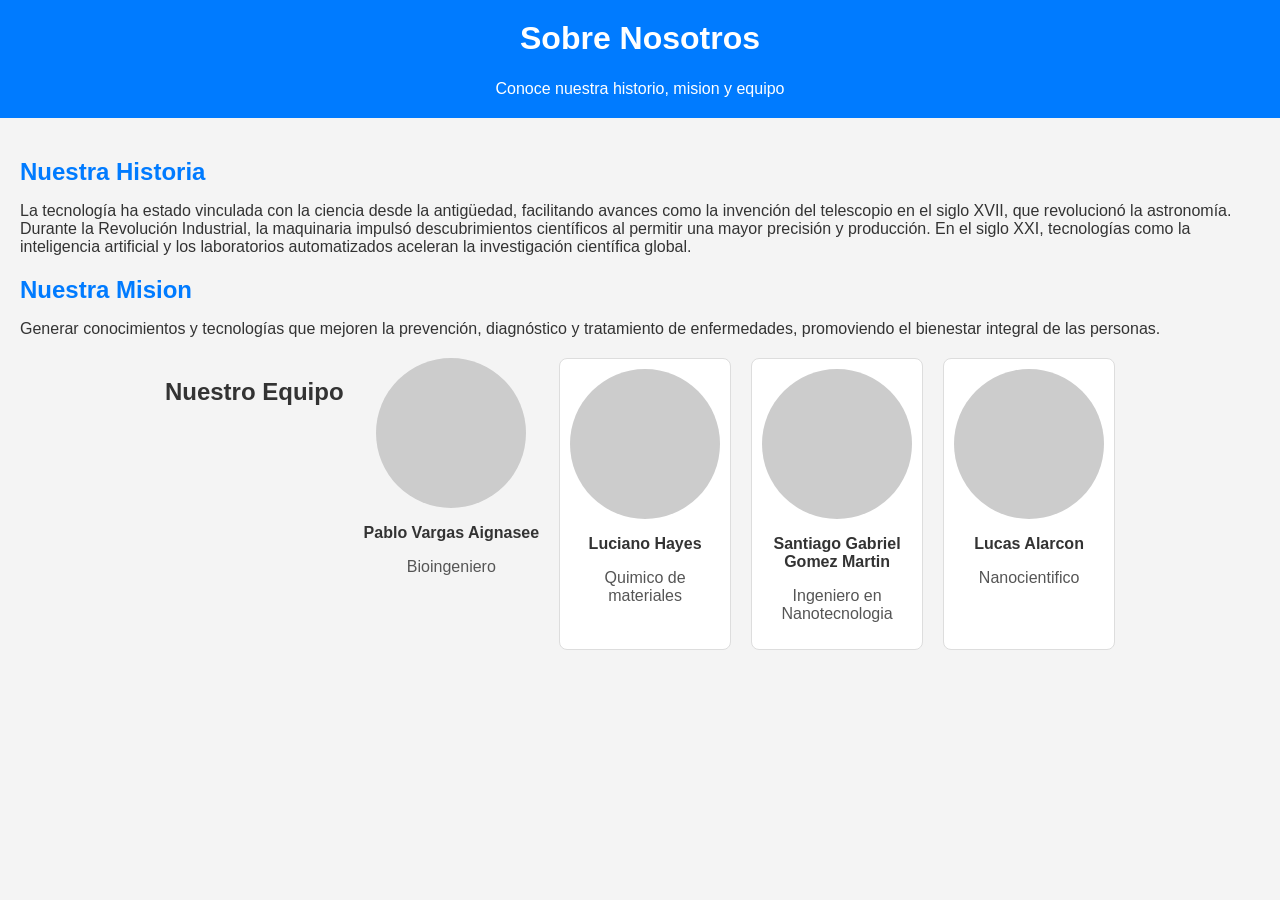
==== sobrenosotros.html @ c06e5329 "agrego la pagina sobreNosotros y unifico el css" ====
<!DOCTYPE html>
<html lang="en">
<head>
    <meta charset="UTF-8">
    <meta name="viewport" content="width=device-width, initial-scale=1.0">
    <title>sobre nosotros</title>
    <link rel="stylesheet" href="styles.css">
</head>
<body>
    <header class="header">    
    <h1>
            Sobre Nosotros
    </h1>
    <p> <br>Conoce nuestra historio, mision y equipo </br></p>
    </header>

    <main>
        <section class="historia">
            <h2>Nuestra Historia</h2>
            <p>La tecnología ha estado vinculada con la ciencia desde la antigüedad, facilitando avances como la invención del telescopio en el siglo XVII, que revolucionó la astronomía. Durante la Revolución Industrial, la maquinaria impulsó descubrimientos científicos al permitir una mayor precisión y producción. En el siglo XXI, tecnologías como la inteligencia artificial y los laboratorios automatizados aceleran la investigación científica global.</p>
        </section>
        <section class="mision">
            <h2>Nuestra Mision</h2>
            <p>Generar conocimientos y tecnologías que mejoren la prevención, diagnóstico y tratamiento de enfermedades, promoviendo el bienestar integral de las personas.</p>
        </section>
        <section class="equipo">
            <h2>Nuestro Equipo</h2>
            <article class="miembros">
                <figure class="foto"></figure>
                <p class="nombre">Pablo Vargas Aignasee</p>
                <p class="puesto">Bioingeniero</p>
            </article>
            <article class="miembro">
                <figure class="foto"></figure>
                <p class="nombre">Luciano Hayes</p>
                <p class="puesto">Quimico de materiales</p> 
            </article>
            <article class="miembro">
                <figure class="foto"></figure>
                <p class="nombre">Santiago Gabriel Gomez Martin</p>
                <p class="puesto">Ingeniero en Nanotecnologia</p>
                
            </article>
            <article class="miembro">
                <figure class="foto"><img src="imagenes/" alt=""></figure>
                <p class="nombre">Lucas Alarcon</p>
                <p class="puesto">Nanocientifico</p>
            </article>
        </section>
    </main>
</body>
</html>
---- styles.css ----
/* General Styles */
body {
    font-family: Arial, sans-serif;
    margin: 0;
    padding: 0;
    color: #333;
    background-color: #f4f4f4;
}

/* Header */
.header {
    background-color: #007bff;
    color: white;
    text-align: center;
    padding: 20px 10px;
}

.header h1 {
    margin: 0;
    font-size: 2em;
}

.header p {
    margin: 5px 0 0;
}

/* Secciones principales */
main {
    padding: 20px;
}

.historia, .mision {
    margin-bottom: 20px;
}

.historia h2, .mision h2 {
    color: #007bff;
    font-size: 1.5em;
    margin-bottom: 10px;
}

/* Equipo */
.equipo {
    text-align: center;
    display: flex;
    justify-content: center;
    gap: 20px;
    flex-wrap: wrap;
}

.miembro {
    text-align: center;
    background-color: white;
    border: 1px solid #ddd;
    padding: 10px;
    border-radius: 8px;
    width: 150px;
}

.foto {
    background-color: #ccc;
    width: 150px;
    height: 150px;
    border-radius: 50%;
    margin: 0 auto 10px;
}

.nombre {
    font-weight: bold;
}

.puesto {
    color: #555;
}

/* Footer */
.footer {
    text-align: center;
    background-color: #333;
    color: white;
    padding: 10px 0;
    font-size: 0.9em;
    margin-top: 20px;
}
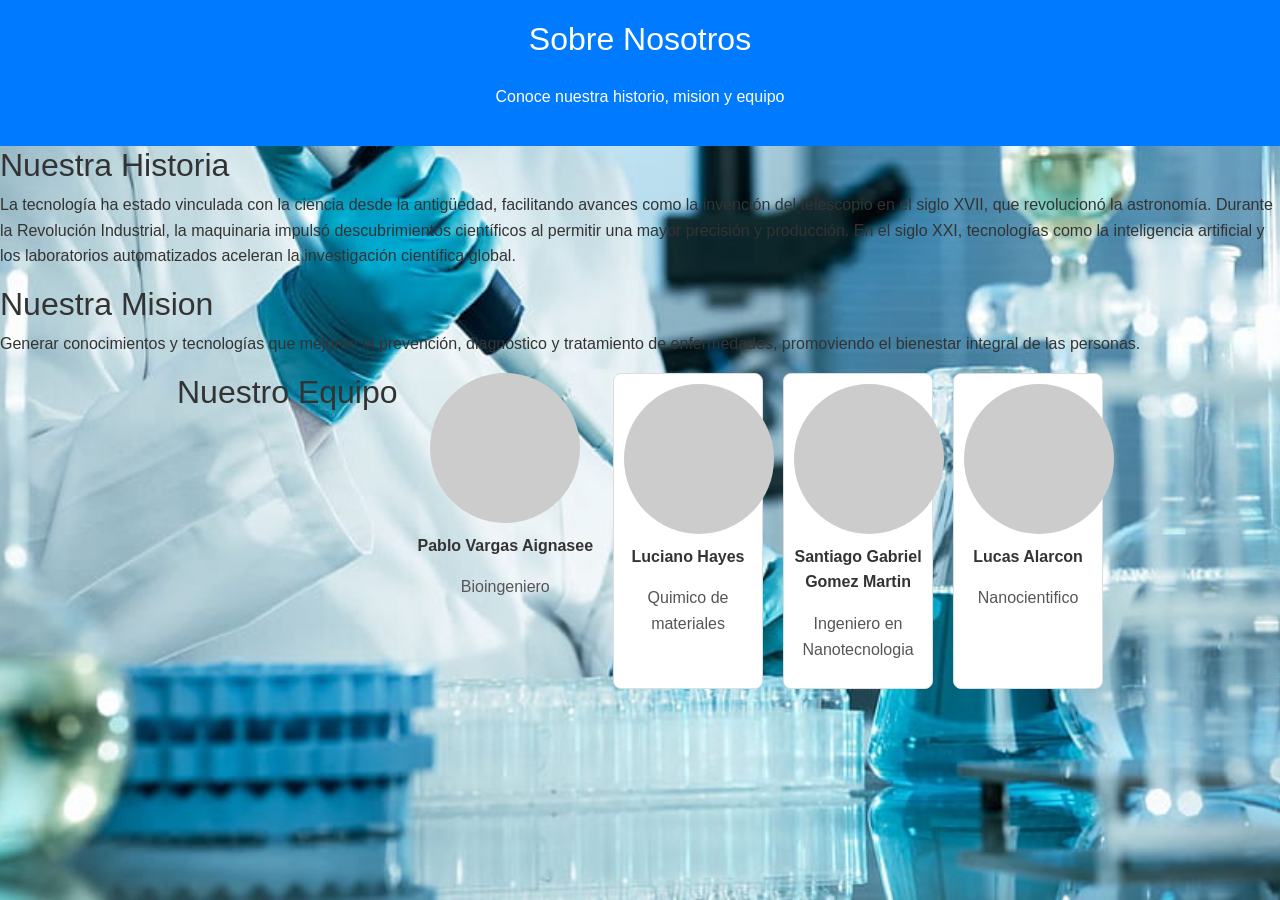
==== commit c8fd21f5: "se agrego imagen de fondo" ====
--- a/sobrenosotros.html
+++ b/sobrenosotros.html
@@ -1,10 +1,12 @@
 <!DOCTYPE html>
 <html lang="en">
 <head>
+    <link href="https://cdn.jsdelivr.net/npm/bootstrap@5.3.3/dist/css/bootstrap.min.css" rel="stylesheet" integrity="sha384-QWTKZyjpPEjISv5WaRU9OFeRpok6YctnYmDr5pNlyT2bRjXh0JMhjY6hW+ALEwIH" crossorigin="anonymous">
+
     <meta charset="UTF-8">
     <meta name="viewport" content="width=device-width, initial-scale=1.0">
     <title>sobre nosotros</title>
-    <link rel="stylesheet" href="styles.css">
+    <link rel="stylesheet" href="/estilos.css">
 </head>
 <body>
     <header class="header">    
@@ -48,5 +50,7 @@
             </article>
         </section>
     </main>
+<script src="https://cdn.jsdelivr.net/npm/bootstrap@5.3.3/dist/js/bootstrap.bundle.min.js" integrity="sha384-YvpcrYf0tY3lHB60NNkmXc5s9fDVZLESaAA55NDzOxhy9GkcIdslK1eN7N6jIeHz" crossorigin="anonymous"></script>
+
 </body>
 </html>
--- a/estilos.css
+++ b/estilos.css
@@ -0,0 +1,111 @@
+* {
+    margin: 0;
+    padding: 0;
+    box-sizing: border-box;
+}
+.navbar{
+background-color: #007bff;
+
+}
+body {
+    font-family: Arial, sans-serif;
+    line-height: 1.6;
+    background-image: url('/img/fondo.jpg');
+    background-size: cover;
+    background-repeat: no-repeat; 
+    background-attachment: fixed;
+    background-position: center; 
+    color: #333;
+}
+
+
+.header {
+    background-color: #007bff;
+    color: white;
+    text-align: center;
+    padding: 20px 10px;
+}
+
+.header h1 {
+    margin: 0;
+    font-size: 2em;
+}
+#carouselExample {
+    width: 100%;
+    margin: 0;
+}
+
+.carousel-item img {
+    width: 100%;
+    height: 400px;
+    object-fit: cover;
+}
+
+
+.biotech-footer {
+    background-color: #1100ff;
+    color: #ffffff;
+    padding: 40px 20px;
+    font-family: Arial, sans-serif;
+}
+
+.footer-container {
+    display: flex;
+    flex-wrap: wrap;
+    justify-content: space-between;
+    gap: 20px;
+}
+
+.footer-about h3 {
+    color: #00bcd4;
+}
+
+.footer-links ul li a:hover {
+    color: #00bcd4;
+}
+
+.footer-contact a:hover {
+    text-decoration: underline;
+}
+
+.footer-bottom {
+    text-align: center;
+    margin-top: 20px;
+    border-top: 1px solid #ffffff;
+    padding-top: 10px;
+    font-size: 14px;
+}
+
+
+.equipo {
+    text-align: center;
+    display: flex;
+    justify-content: center;
+    gap: 20px;
+    flex-wrap: wrap;
+}
+
+.miembro {
+    text-align: center;
+    background-color: white;
+    border: 1px solid #ddd;
+    padding: 10px;
+    border-radius: 8px;
+    width: 150px;
+}
+
+.foto {
+    background-color: #ccc;
+    width: 150px;
+    height: 150px;
+    border-radius: 50%;
+    margin: 0 auto 10px;
+}
+
+.nombre {
+    font-weight: bold;
+}
+
+.puesto {
+    color: #555;
+} 
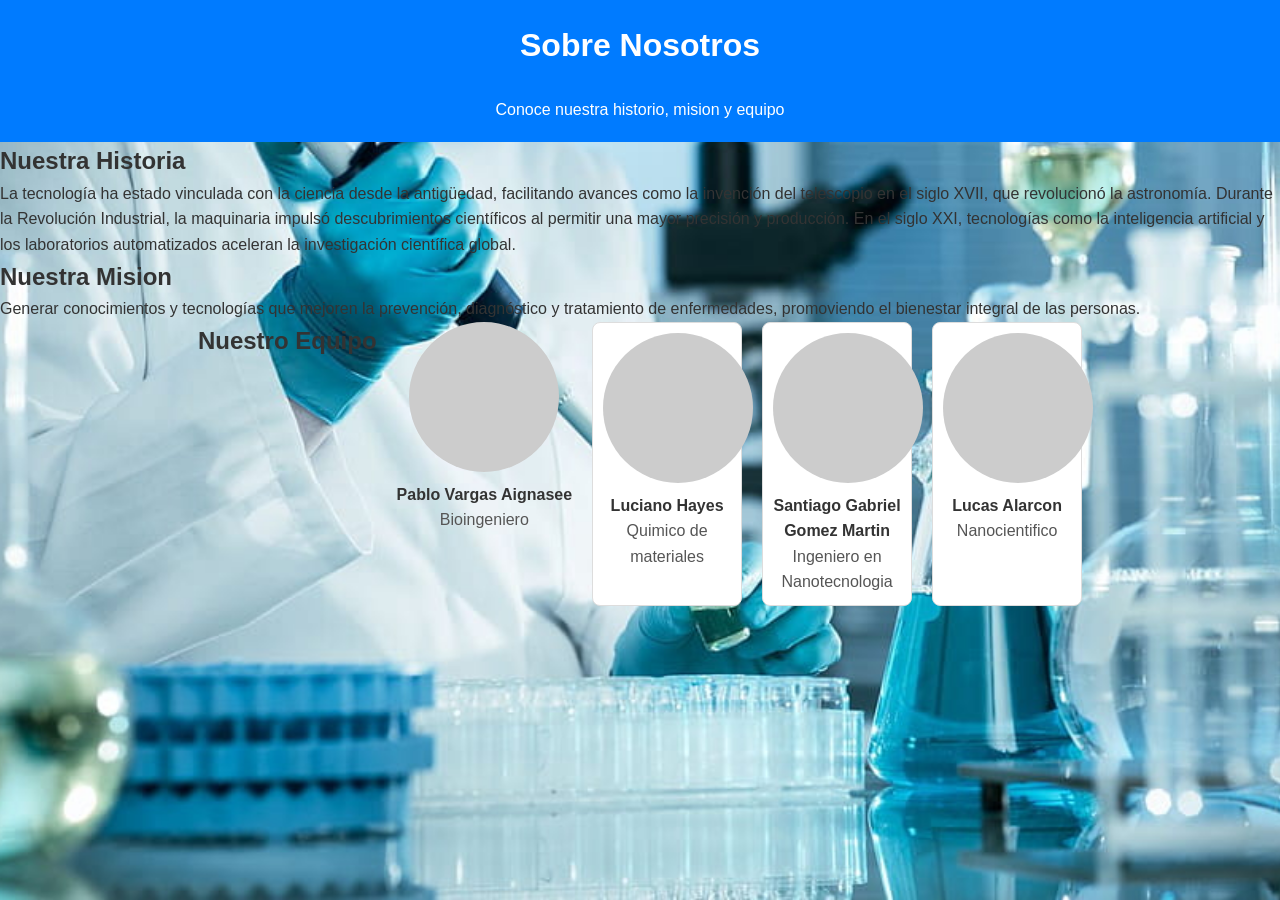
==== commit 28a042f7: "hago un commit porque no me funciona revertir" ====
--- a/sobrenosotros.html
+++ b/sobrenosotros.html
@@ -1,12 +1,10 @@
 <!DOCTYPE html>
 <html lang="en">
 <head>
-    <link href="https://cdn.jsdelivr.net/npm/bootstrap@5.3.3/dist/css/bootstrap.min.css" rel="stylesheet" integrity="sha384-QWTKZyjpPEjISv5WaRU9OFeRpok6YctnYmDr5pNlyT2bRjXh0JMhjY6hW+ALEwIH" crossorigin="anonymous">
-
     <meta charset="UTF-8">
     <meta name="viewport" content="width=device-width, initial-scale=1.0">
     <title>sobre nosotros</title>
-    <link rel="stylesheet" href="/estilos.css">
+    <link rel="stylesheet" href="./estilos.css">
 </head>
 <body>
     <header class="header">    
@@ -50,7 +48,5 @@
             </article>
         </section>
     </main>
-<script src="https://cdn.jsdelivr.net/npm/bootstrap@5.3.3/dist/js/bootstrap.bundle.min.js" integrity="sha384-YvpcrYf0tY3lHB60NNkmXc5s9fDVZLESaAA55NDzOxhy9GkcIdslK1eN7N6jIeHz" crossorigin="anonymous"></script>
-
 </body>
 </html>
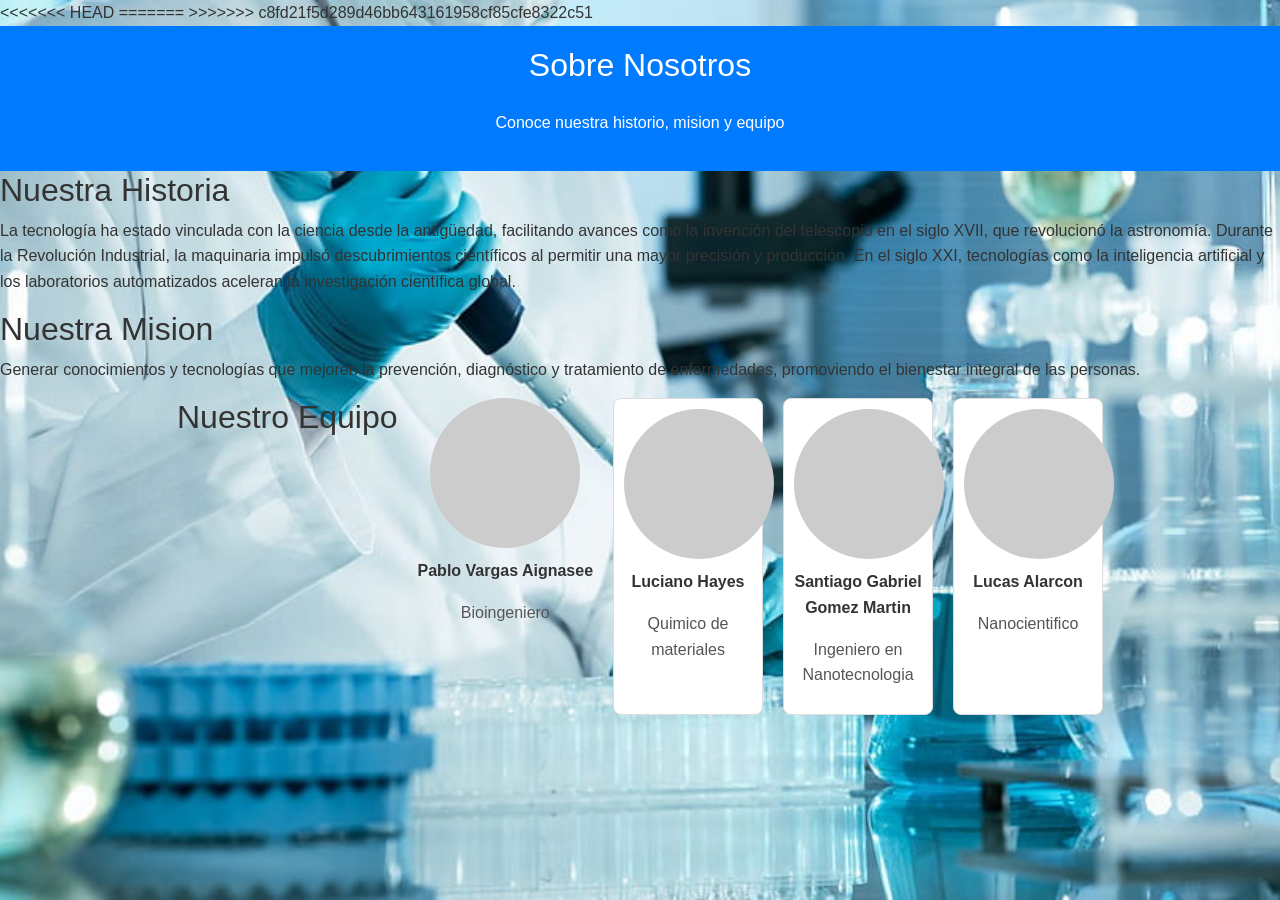
==== commit 47ce067e: "resulvo conflictos" ====
--- a/sobrenosotros.html
+++ b/sobrenosotros.html
@@ -1,10 +1,16 @@
 <!DOCTYPE html>
 <html lang="en">
 <head>
+    <link href="https://cdn.jsdelivr.net/npm/bootstrap@5.3.3/dist/css/bootstrap.min.css" rel="stylesheet" integrity="sha384-QWTKZyjpPEjISv5WaRU9OFeRpok6YctnYmDr5pNlyT2bRjXh0JMhjY6hW+ALEwIH" crossorigin="anonymous">
+
     <meta charset="UTF-8">
     <meta name="viewport" content="width=device-width, initial-scale=1.0">
     <title>sobre nosotros</title>
+<<<<<<< HEAD
     <link rel="stylesheet" href="./estilos.css">
+=======
+    <link rel="stylesheet" href="/estilos.css">
+>>>>>>> c8fd21f5d289d46bb643161958cf85cfe8322c51
 </head>
 <body>
     <header class="header">    
@@ -48,5 +54,7 @@
             </article>
         </section>
     </main>
+<script src="https://cdn.jsdelivr.net/npm/bootstrap@5.3.3/dist/js/bootstrap.bundle.min.js" integrity="sha384-YvpcrYf0tY3lHB60NNkmXc5s9fDVZLESaAA55NDzOxhy9GkcIdslK1eN7N6jIeHz" crossorigin="anonymous"></script>
+
 </body>
 </html>
